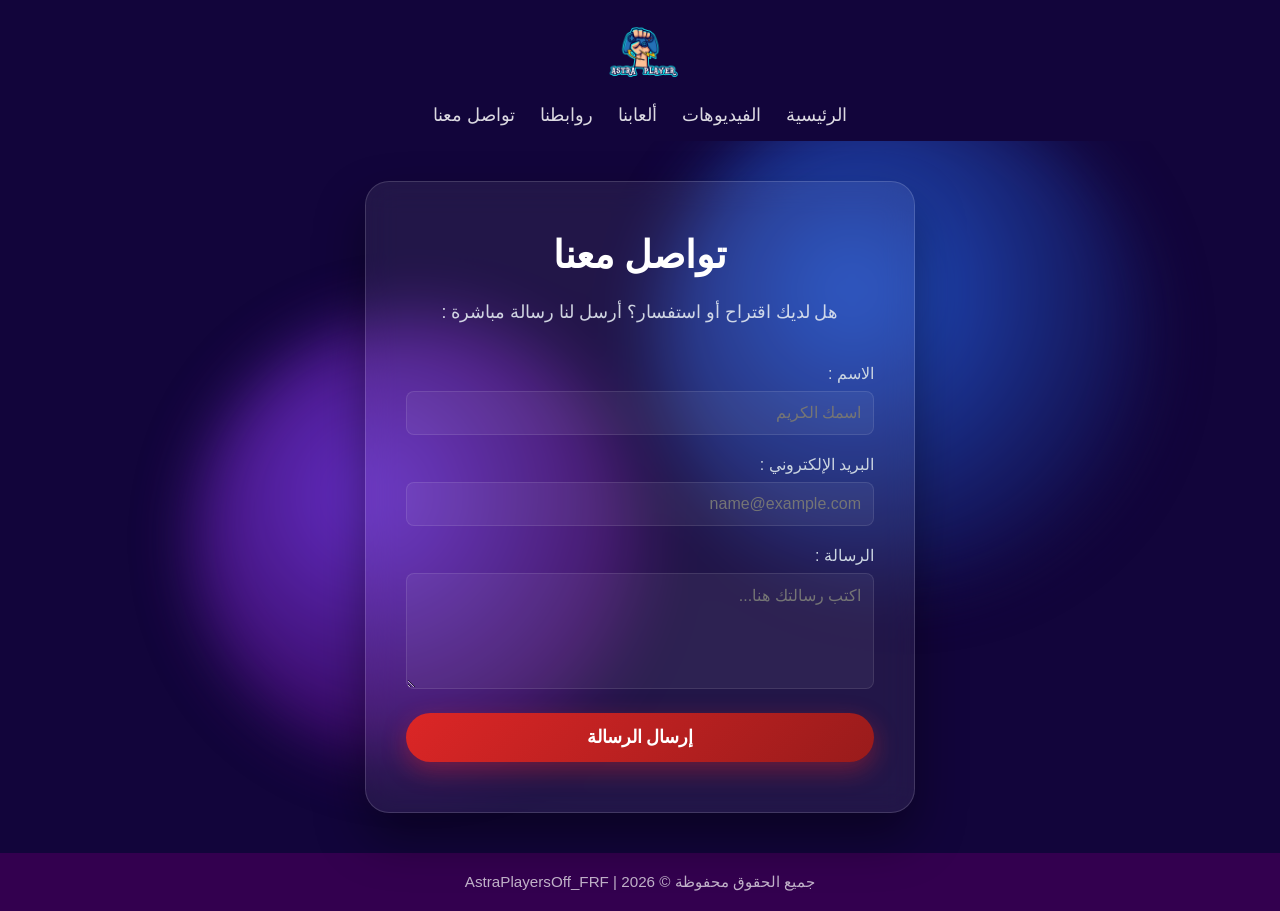
==== contact.html @ ef243bd5 "Add files via upload" ====
<!DOCTYPE html>
<html lang="ar" dir="rtl">
<head>
    <meta charset="UTF-8">
    <meta name="viewport" content="width=device-width, initial-scale=1.0">
    <title>تواصل معنا - AstraPlayersOff_FRF</title>
    <link rel="icon" type="image/png" href="logo.png">
    <link rel="stylesheet" href="style.css">
    <style>
        .form-group { margin-bottom: 20px; text-align: right; }
        .form-group label { display: block; margin-bottom: 8px; color: #cbd5e1; }
        .form-control { 
            width: 100%; padding: 12px; background: rgba(255,255,255,0.05); 
            border: 1px solid rgba(255,255,255,0.1); border-radius: 8px; 
            color: white; font-size: 1rem; outline: none;
        }
        .form-control:focus { border-color: #a78bfa; }
    </style>
</head>
<body>

    <div class="bulla-container">
        <div class="bubble bubble-1"></div>
        <div class="bubble bubble-2"></div>
    </div>

    <header class="main-header">
        <div class="header-content">
            <div class="logo-container">
                <img src="logo.png" alt="AstraPlayers" class="site-logo">
            </div>
            <nav class="nav-links">
                <a href="index.html">الرئيسية</a>
                <a href="videos.html">الفيديوهات</a>
                <a href="games.html">ألعابنا</a>
                <a href="links.html">روابطنا</a>
                <a href="contact.html">تواصل معنا</a>
            </nav>
        </div>
    </header>

    <main class="content-area">
        <section class="hero" style="max-width: 550px;">
            <h1>تواصل معنا</h1>
            <p>هل لديك اقتراح أو استفسار؟ أرسل لنا رسالة مباشرة :</p>
            
            <!-- FORMULAIRE CORRIGÉ AVEC TA CLÉ WEB3FORMS ET LE STYLE RETROUVÉ -->
            <form action="https://api.web3forms.com/submit" method="POST" style="margin-top: 25px;">
                
                <!-- Ta clé Web3Forms conservée -->
                <input type="hidden" name="access_key" value="11448954-e8b1-4f87-8fa1-425679152183">
                
                <!-- Redirection automatique vers ton accueil après l'envoi -->
                <input type="hidden" name="redirect" value="https://astraplayers.github.io/index.html">

                <div class="form-group">
                    <label>الاسم :</label>
                    <input type="text" name="name" class="form-control" placeholder="اسمك الكريم" required>
                </div>
                
                <div class="form-group">
                    <label>البريد الإلكتروني :</label>
                    <input type="email" name="email" class="form-control" placeholder="name@example.com" required>
                </div>
                
                <div class="form-group">
                    <label>الرسالة :</label>
                    <textarea name="message" class="form-control" rows="5" placeholder="اكتب رسالتك هنا..." required></textarea>
                </div>
                
                <button type="submit" class="btn-youtube" style="border: none; width: 100%; cursor: pointer;">إرسال الرسالة</button>
            </form>
        </section>
    </main>

    <footer class="main-footer">
        <p>جميع الحقوق محفوظة © 2026 | AstraPlayersOff_FRF</p>
    </footer>

</body>
</html>
---- style.css ----
/* --- Reset et Configuration de base --- */
* {
    margin: 0;
    padding: 0;
    box-sizing: border-box;
    font-family: 'Segoe UI', Tahoma, Geneva, Verdana, sans-serif;
}

body {
    background-color: #12053B; /* Ton bleu foncé en fond principal */
    color: #ffffff;
    min-height: 100vh;
    display: flex;
    flex-direction: column;
    overflow-x: hidden;
}

/* --- Arrière-plan : Des bulles éclatantes et bien visibles --- */
.bulla-container {
    position: fixed;
    top: 0;
    left: 0;
    width: 100%;
    height: 100%;
    z-index: -1;
    overflow: hidden;
    background: #12053B;
    pointer-events: none;
}

.bubble {
    position: absolute;
    border-radius: 50%;
    filter: blur(30px); /* Blur réduit pour garder la forme de bulle bien visible */
    opacity: 0.8;       /* Augmenté pour une forte visibilité */
    will-change: transform;
}

/* Bulle Bleue Éclatante (à droite) */
.bubble-1 {
    width: 500px;
    height: 500px;
    background: radial-gradient(circle at 40% 40%, #2563eb 0%, #12053B 80%);
    top: 10%;
    right: 10%;
    animation: float-blue 20s infinite ease-in-out;
}

/* Bulle Violette Éclatante (à gauche) */
.bubble-2 {
    width: 450px;
    height: 450px;
    background: radial-gradient(circle at 40% 40%, #7c3aed 0%, #33004F 80%);
    bottom: 15%;
    left: 15%;
    animation: float-purple 25s infinite ease-in-out;
}

/* Animations de flottaison douce */
@keyframes float-blue {
    0%, 100% { transform: translate(0, 0) scale(1); }
    50% { transform: translate(-40px, 30px) scale(1.05); }
}

@keyframes float-purple {
    0%, 100% { transform: translate(0, 0) scale(1); }
    50% { transform: translate(30px, -40px) scale(1.08); }
}

/* --- Structure du Header --- */
.main-header {
    background-color: #12053B;
    width: 100%;
    padding: 15px 0;
}

.header-content {
    max-width: 1200px;
    margin: 0 auto;
    display: flex;
    flex-direction: column; /* Aligne le logo au-dessus du menu comme sur l'image */
    align-items: center;
    gap: 15px;
}

.logo-container {
    display: flex;
    justify-content: center;
}

.site-logo {
    height: 75px; /* Taille idéale pour la visibilité du logo manette/fusée */
    width: auto;
    display: block;
}

.nav-links {
    display: flex;
    gap: 25px;
}

.nav-links a {
    color: #ffffff;
    text-decoration: none;
    font-size: 1.1rem;
    font-weight: 500;
    opacity: 0.85;
    transition: opacity 0.3s, color 0.3s;
}

.nav-links a:hover {
    opacity: 1;
    color: #a78bfa;
}

/* --- Zone Centrale avec effet Verre Givré (Glassmorphism) --- */
.content-area {
    flex: 1;
    display: flex;
    justify-content: center;
    align-items: center;
    padding: 40px 20px;
}

.hero {
    max-width: 650px;
    width: 100%;
    background: rgba(255, 255, 255, 0.07); /* Fond blanc ultra-léger pour le reflet */
    backdrop-filter: blur(15px);          /* Effet flouté derrière le verre */
    -webkit-backdrop-filter: blur(15px);
    border: 1px solid rgba(255, 255, 255, 0.15); /* Bordure fine brillante */
    border-radius: 24px;                  /* Coins bien arrondis */
    padding: 50px 40px;
    text-align: center;
    box-shadow: 0 25px 50px rgba(0, 0, 0, 0.4);
}

.hero h1 {
    font-size: 2.4rem;
    margin-bottom: 20px;
    color: #ffffff;
    font-weight: bold;
}

.hero p {
    font-size: 1.1rem;
    line-height: 1.8;
    color: #e2e8f0;
    margin-bottom: 35px;
    opacity: 0.9;
}

/* Bouton YouTube rouge dégradé avec lueur */
.btn-youtube {
    display: inline-block;
    background: linear-gradient(135deg, #dc2626, #991b1b);
    color: #ffffff;
    padding: 14px 40px;
    border-radius: 50px;
    text-decoration: none;
    font-weight: bold;
    font-size: 1.1rem;
    box-shadow: 0 8px 25px rgba(220, 38, 38, 0.4);
    transition: transform 0.2s, box-shadow 0.2s;
}

.btn-youtube:hover {
    transform: translateY(-2px);
    box-shadow: 0 12px 30px rgba(220, 38, 38, 0.6);
}

/* --- Pied de page (Footer) --- */
.main-footer {
    background-color: #33004F; /* Ton violet sombre */
    color: rgba(255, 255, 255, 0.7);
    text-align: center;
    padding: 20px;
    font-size: 0.95rem;
    margin-top: auto;
}
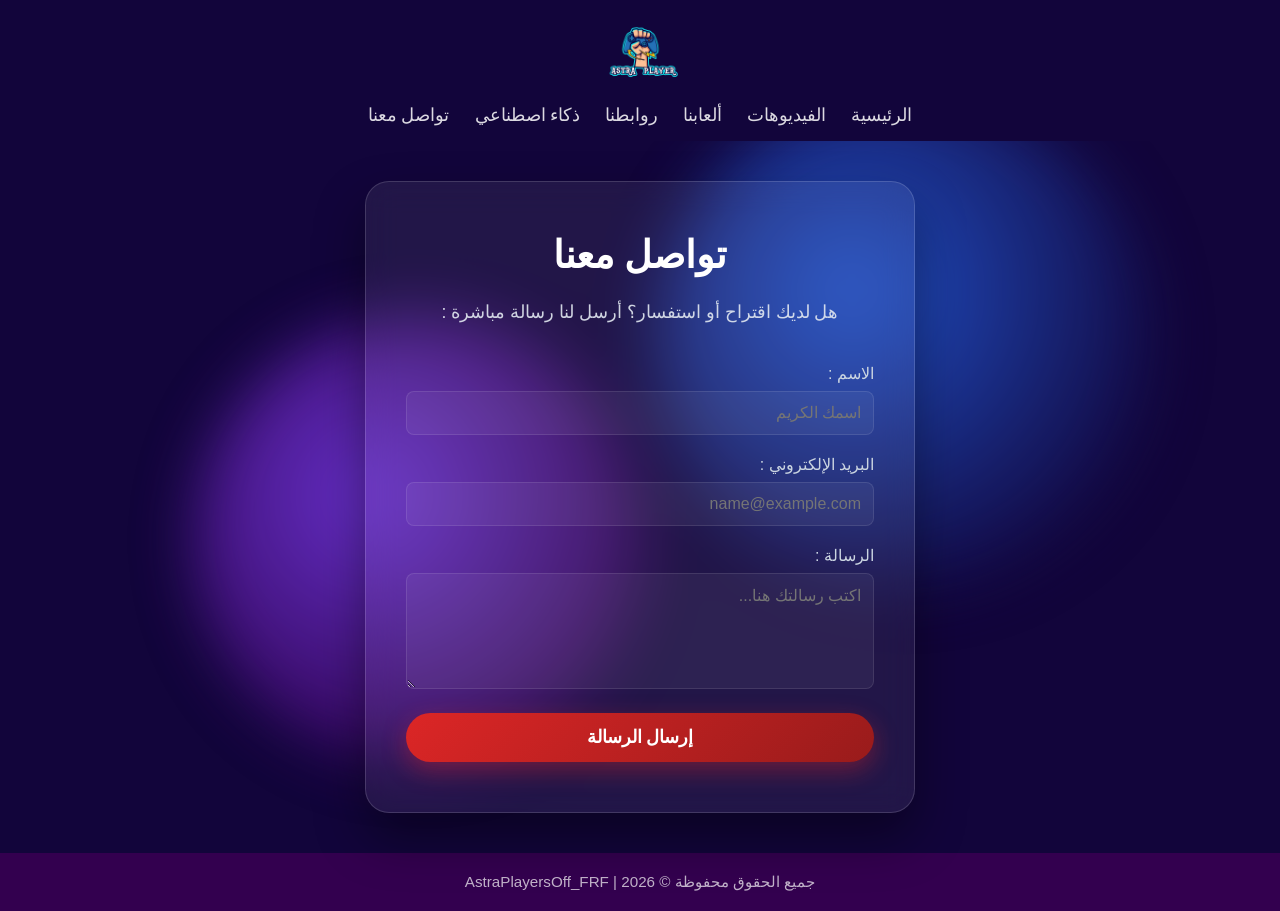
==== commit 5b22a2e9: "Update contact.html" ====
--- a/contact.html
+++ b/contact.html
@@ -34,6 +34,7 @@
                 <a href="videos.html">الفيديوهات</a>
                 <a href="games.html">ألعابنا</a>
                 <a href="links.html">روابطنا</a>
+                <a href="IA.html">ذكاء اصطناعي</a>
                 <a href="contact.html">تواصل معنا</a>
             </nav>
         </div>
@@ -78,4 +79,4 @@
     </footer>
 
 </body>
-</html>+</html>
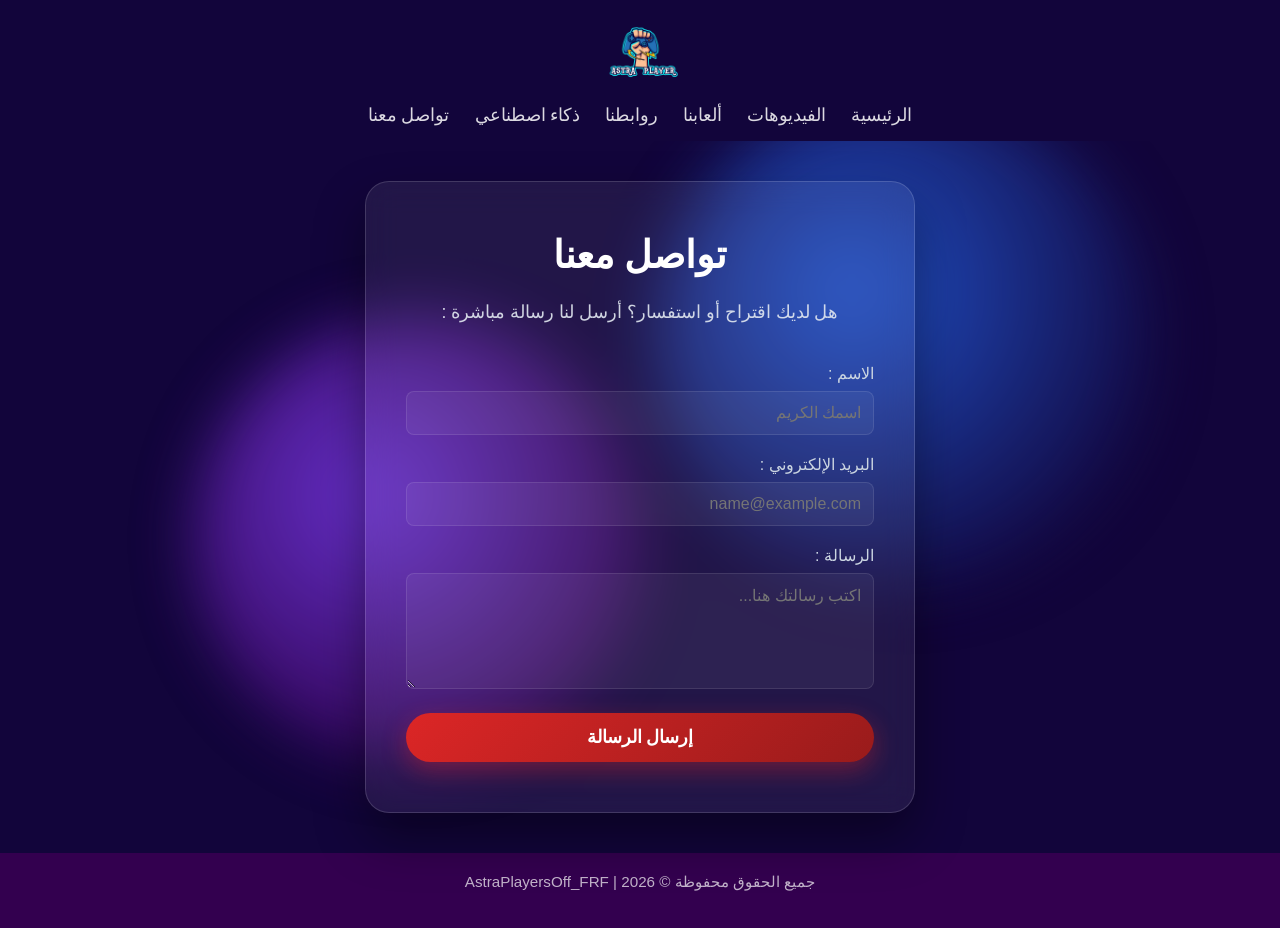
==== commit bcdabd05: "Update contact.html" ====
--- a/contact.html
+++ b/contact.html
@@ -76,6 +76,10 @@
 
     <footer class="main-footer">
         <p>جميع الحقوق محفوظة © 2026 | AstraPlayersOff_FRF</p>
+        <div style="pointer-events: none; display: inline-block;">
+    <script id="_wau4b8">var _wau = _wau || []; _wau.push(["classic", "xv0essrz7p", "4b8"]);</script>
+    <script async src="//waust.at/c.js"></script>
+</div>
     </footer>
 
 </body>
